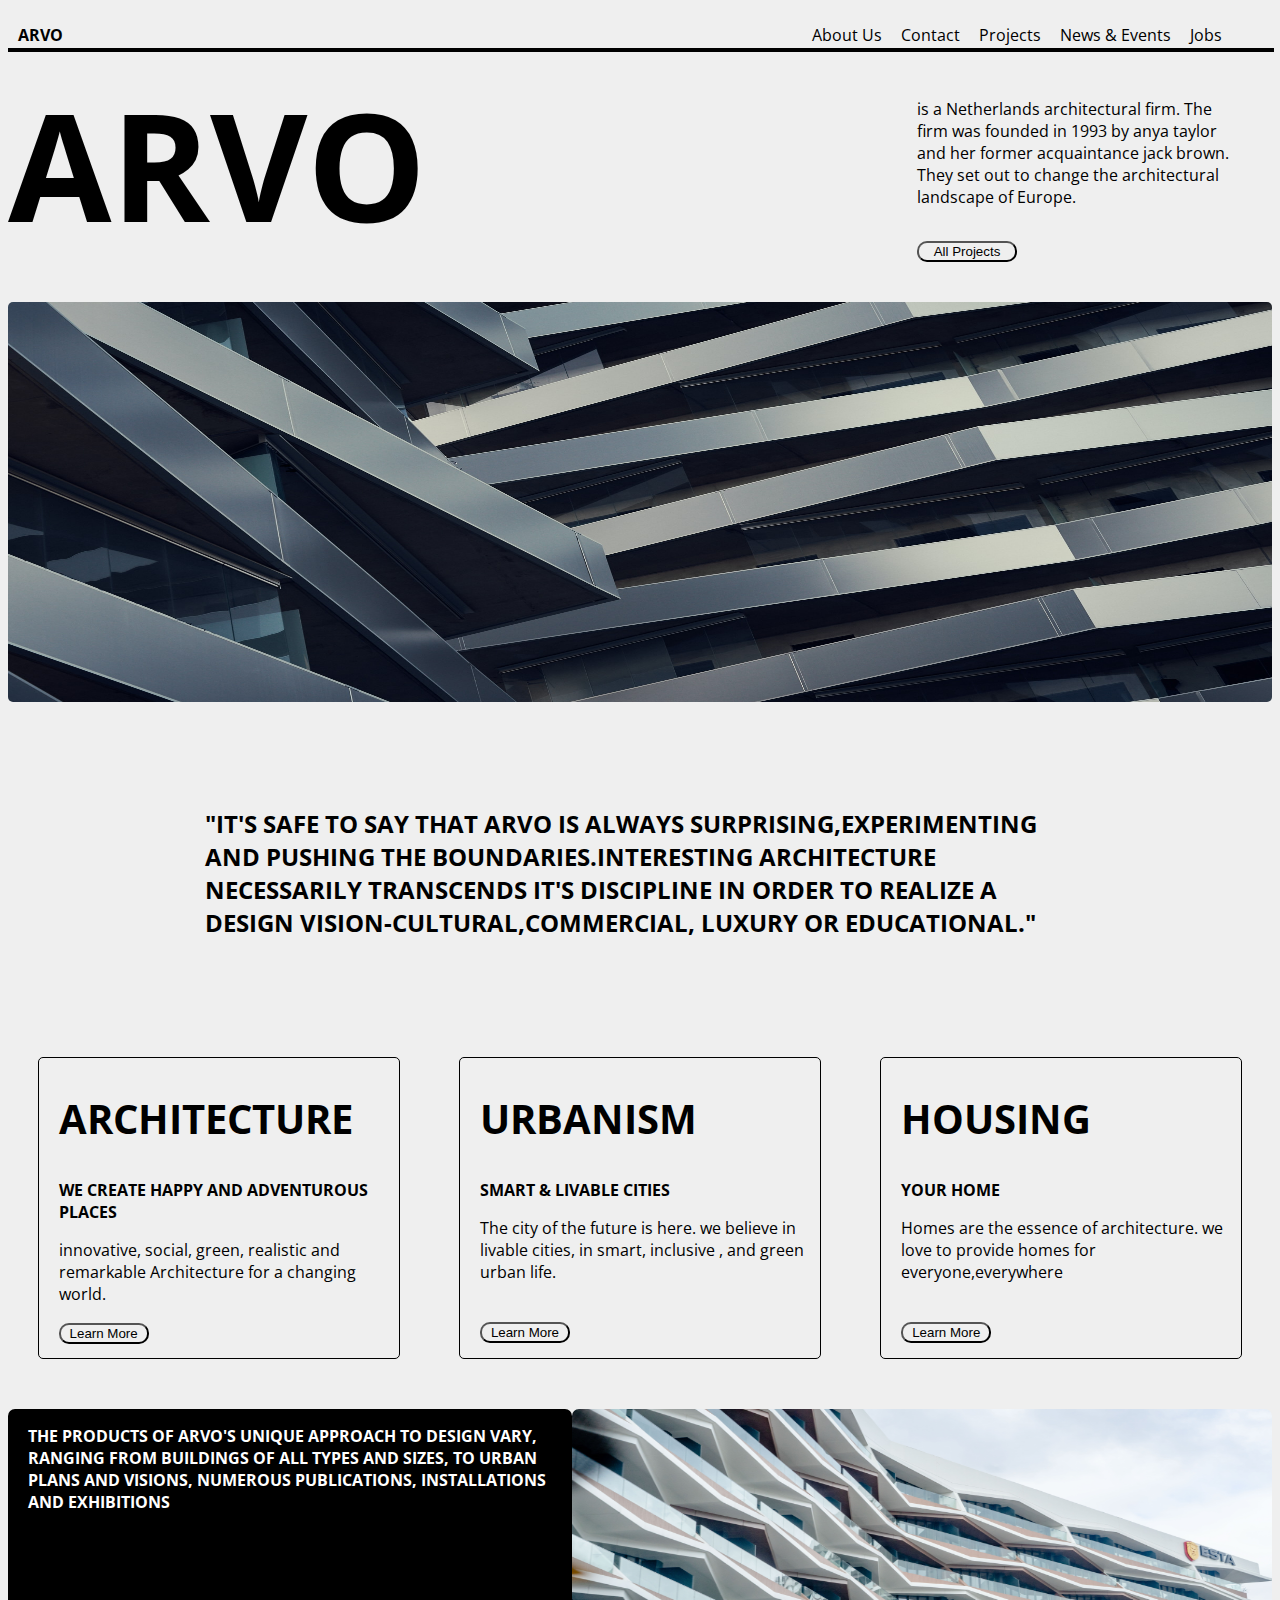
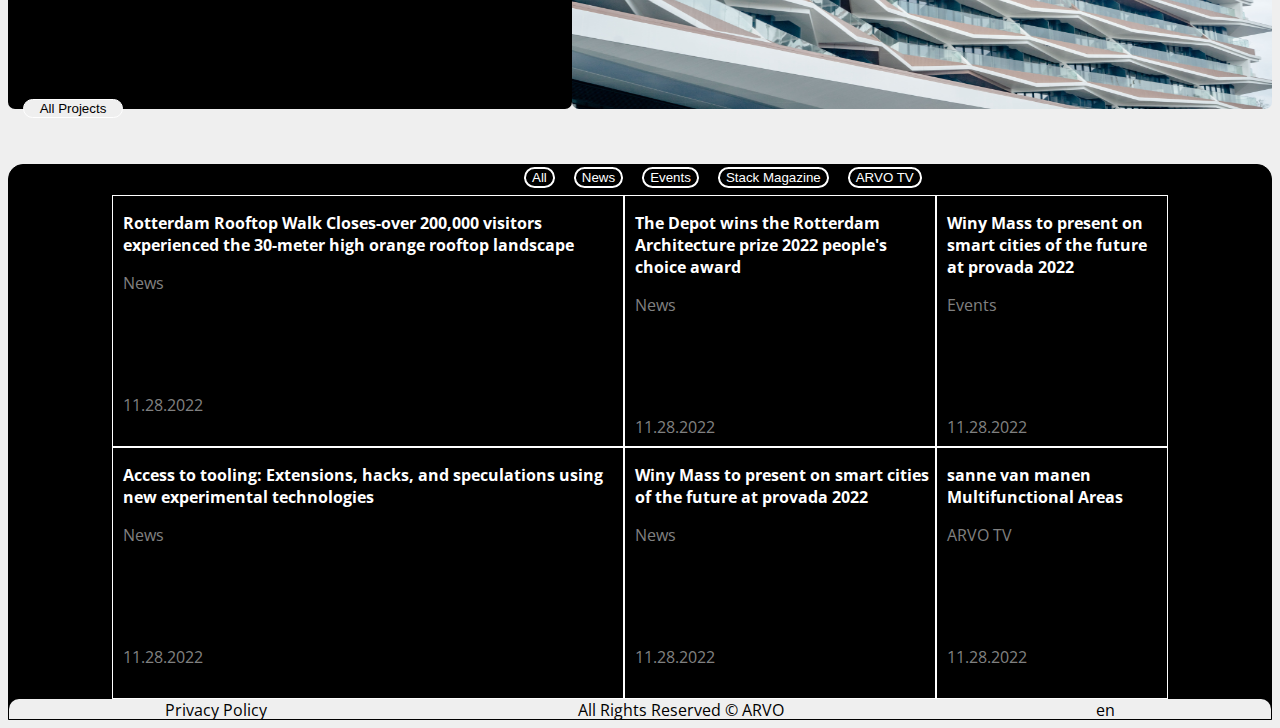
==== index.html @ e8e1a5c0 "add files" ====
<!doctype html>

<html>

<head>
	<title>Arvo Home</title>
	<meta charset="utf-8">
	<link rel="preconnect" href="https://fonts.googleapis.com">
<link rel="preconnect" href="https://fonts.gstatic.com" crossorigin>
<link href="https://fonts.googleapis.com/css2?family=Heebo:wght@300&family=Open+Sans:wght@400;800&display=swap" rel="stylesheet">
	<meta name="description" content="An Architecture site">
	<meta name="keywords" content=" architecture, arvo, buildings, home">
	<meta name="author" content="ibukunoluwa">
	<meta name="" content="">
	<link href="css/arvo.css" rel="stylesheet" type ="text/css">
</head>

<body>
	<div class="main_container"> 
	
		<nav>
			<p>ARVO</p>
			
			<ul>
				<li><a id="about" href="about.html">About Us</a></li>
				<li><a id="contact" href="contact.html">Contact</a></li>
				<li><a href="">Projects</a></li>
				<li><a href="">News & Events</a></li>
				<li><a href="">Jobs</a></li>
			
			</ul>
		</nav>
		<div class="underline"></div>
		<div class="heading">
		
			<h1>ARVO</h1>
			
			<div class="text_box"> <p>is a Netherlands architectural firm. The firm was founded in 1993 by anya taylor and her former acquaintance jack brown. They set out to change the architectural landscape of Europe.</p>
			
			<button>All Projects</button>
			</div>
			
		</div>
		
		<div class="banner">
			<img src="images/a11.jpg" alt="banner" height="400" width="100%">
		
		</div>
		
		<div class="text_container">
			<h2>"IT'S SAFE TO SAY THAT ARVO IS ALWAYS SURPRISING,EXPERIMENTING AND PUSHING THE BOUNDARIES.INTERESTING ARCHITECTURE NECESSARILY TRANSCENDS IT'S DISCIPLINE IN ORDER TO REALIZE A DESIGN VISION-CULTURAL,COMMERCIAL, LUXURY OR EDUCATIONAL."</h2>
		
		</div>
		
		<div class="container_2">
		<div class="box">
		<h2>ARCHITECTURE</h2>
		<P class="big_p">WE CREATE HAPPY AND ADVENTUROUS PLACES</P>
		<p class="small_p">innovative, social, green, realistic and remarkable Architecture for a changing world. </p>
		<button>Learn More</button>
		</div>
		
		<div class="box">
		<h2>URBANISM</h2>
		<P class="big_p">SMART & LIVABLE CITIES</P>
		
		<p class="small_p">The city of the future is here. we believe in livable cities, in smart, inclusive , and green urban life. </p>
		
		<button class="urbanism_button">Learn More</button>
		
		</div>
		<div class="box">
		<h2>HOUSING</h2>
		<P class="big_p">YOUR HOME</P>
		
		<p class="small_p">Homes are the essence of architecture. we love to provide homes for everyone,everywhere</p>
		
		<button class="housing_button">Learn More</button>
		
		</div>
		
		
		</div>
		
		<div class="container_3">
			<div class="box2">
			<p>THE PRODUCTS OF ARVO'S UNIQUE APPROACH TO DESIGN VARY, RANGING FROM BUILDINGS OF ALL TYPES AND SIZES, TO URBAN PLANS AND VISIONS, NUMEROUS PUBLICATIONS, INSTALLATIONS AND EXHIBITIONS</p>
			<button class="unique_button">All Projects</button>
			
			</div>
			<div class="box3">
				<img src="images/a6.jpg" alt="picture" width="700" height="300" >
			</div>
			
		
		</div>
		
		<footer>
			<div class="footer_buttons">
			
			<div class="footer_buttons2">
			
			<button>All</button>
			<button>News</button>
			<button>Events</button>
			<button>Stack Magazine</button>
			<button>ARVO TV</button>
			
			</div>
			
			</div>
			
			
			<div class="footer_div_container_1"> 
				<div class="footerbox1">
					<p class="bold_footer_p">Rotterdam Rooftop Walk Closes-over 200,000 visitors experienced the 30-meter high orange rooftop landscape</p>
					<p class="grey_news"> News</p>
					<p class="date">11.28.2022</p>
				</div>
				<div class="footerbox2">
					<p class="bold_footer_p">The Depot wins the Rotterdam Architecture prize 2022 people's choice award</p>
					<p class="grey_news"> News</p>
					<p class="date">11.28.2022</p>
				
				</div>
				<div class="footerbox3">
				<p class="bold_footer_p">Winy Mass to present on smart cities of the future at provada 2022</p>
					<p class="grey_news"> Events</p>
					<p class="date">11.28.2022</p>
				
				</div>
			
			</div>
			<div class="footer_div_container_2"> 
				<div class="footerbox4">
				
				<p class="bold_footer_p">Access to tooling: Extensions, hacks, and speculations using new experimental technologies</p>
					<p class="grey_news"> News</p>
					<p class="date">11.28.2022</p>
				</div>
				<div class="footerbox5">
				
				<p class="bold_footer_p">
					Winy Mass to present on smart cities of the future at provada 2022
				</p>
					<p class="grey_news">News</p>
					<p class="date">11.28.2022</p>
				</div>
				<div class="footerbox6">
				<p class="bold_footer_p">
					sanne van manen Multifunctional Areas
				</p>
					<p class="grey_news"> ARVO TV</p>
					<p class="date">11.28.2022</p>
				
				</div>
			
			</div>
			
			<div class="footer_grey">
			<span>Privacy Policy</span>
			<span>All Rights Reserved &copy ARVO</span>
			<span>en</span>
			</div>
		</footer>
		
	
	
	
	
	
	
	
	</div>
</body>
</html>
---- css/arvo.css ----
/*The css file for arvo.html*/

body{
	background-color: rgb(239,239,239);
	font-family: 'Open Sans', sans-serif;
	
}

.underline{
	border: 1px solid black;
	width: 100%;
	height:2px;
	background-color: black;
	
	
	
	
}

nav{
	position: absolute; 
	
	position: relative;
	height: 40px;
	text-decoration: underline;
}

nav p{
	
	display:inline-block;
	font-weight: bold;
	position: absolute;
	left: 10px;
	
	
	
}

nav ul{
	list-style-type:None;
	position: absolute;
	right: 50px;
	
}

nav li{
	display:inline-block;
	margin-left: 15px;
	
	
}

nav a{
	text-decoration:none;
	color:black;
}
nav a:hover{
	color: grey;
	
}
.heading{
	display: flex;
	flex-wrap: no-wrap;
	position: relative;
	height:250px;
	
	
	
	
	
}

h1{
	
	
	display: inline-block;
	font-weight: bold;
	font-size: 150px;
	height:200px;
	position: absolute; 
	top: 10px;
	padding:0;
	margin:0;
	
}

.heading .text_box{
	height: 250px;
	width: 350px; 
	position: absolute; 
	right: 20px;

	
	
}

.text_container h2{
	height:250px;
	width: 870px;
	margin: auto;
	padding-top:100px;
	
	 
}
.text_box p{
	padding:30px 15px 15px 15px;
	
}

.text_box button{
	width: 100px;
	text-align:center;
	margin-left:15px;
	border-radius:10px;
	
	
}

.text_box button:hover{
	background-color:black;
	color:white;
	
	
}

.banner img{
	
	border-radius: 5px;
}


.container_2{
	
	display: flex;		
}

.container_3 img{
	
	border-radius: 7px;		
}

.box{
	width:360px;
	height:300px;
	margin: auto;
	border-radius: 5px;
	border: 1px solid black;
	
	
}

.box:hover{
	border: 2px solid black;
}

.box h2{
	font-size: 40px;
	margin-left: 20px;
	padding: 0px;
	
	
}

.box .big_p{
	font-weight: bold;
	margin-left: 20px;
	padding: 0px;
	
	
}

.box .small_p{
	
	margin-left: 20px;
	padding: 0px;
	
	
}
.box button{
	
	margin-left: 20px;
	width: 90px;
	text-align:center;
	
	border-radius:10px;
	
	
}

.box button:hover{
	
	color: white;
	background-color: black;
	
	
}

.housing_button{
	margin-top: 23px;
	
}

.urbanism_button{
	margin-top: 23px;
	
}


.container_3{
	display: flex;
	margin-top:50px;
	
	
}

.box2{
	width: 700px;
	height: 300px;
	border-radius: 5px;
	background-color:black;
	border-radius: 7px;
	margin: auto;
}

.box2 p{
	font-weight: bold;
	margin-left: 20px;
	color:white;
	
	
}

.unique_button{
	width: 100px;
	text-align:center;
	margin-left:15px;
	border-radius:10px;
	margin-top: 170px;
	border: 1px solid white;
}

.unique_button:hover{
	color:white;
	background-color:grey;
	border: 1px solid white;
	
}


.box3{
	width: 700px;
	height: 300px;
	margin:auto;
	
}

.box3{
	border-radius: 7px;	
	
}

footer{
	border: 1px solid black;
	min-height: 100px;
	
	margin-top: 55px;
	border-top-left-radius:15px;
	border-top-right-radius:15px;
	background-color: black;
}

.footer_buttons{
	height:30px;
	
}
.footer_buttons2{
	display: inline-block;
	margin-left: 500px;
	
}

.footer_buttons2 button{
	
	background-color:black;
	text-align:center;
	margin-left:15px;
	border-radius:25px;
	border: 2px solid white;
	color: white;
}

.footer_buttons2 button:hover{
	
	background-color:grey;
}

.footer_div_container_1,.footer_div_container_2{
	display: flex;
	flex-wrap: no-wrap;
	justify-content: center;
	
	
	
}
.footerbox1,.footerbox4{
	width: 500px;
	height:250px;
	border: 1px solid white;
	padding-left: 10px;
	
}

.footerbox2,.footerbox5{
	width: 300px;
	height:250px;
	border: 1px solid white;
	padding-left: 10px;
}

.footerbox3,.footerbox6{
	width: 220px;
	height:250px;
	border: 1px solid white;
	padding-left: 10px;
}

.bold_footer_p{
	font-weight: bold;
	color: white;
	
}

.grey_news{
	color:grey;
}

.date{
	color: grey;
	margin-top: 100px;
}

.footer_grey{
	border-top-left-radius:10px;
	border-top-right-radius:10px;
	height: 20px;
	color: black;
	background-color: rgb(239,239,239);
	margin: auto;
	display: flex;
}

.footer_grey span{
	margin: auto;
}
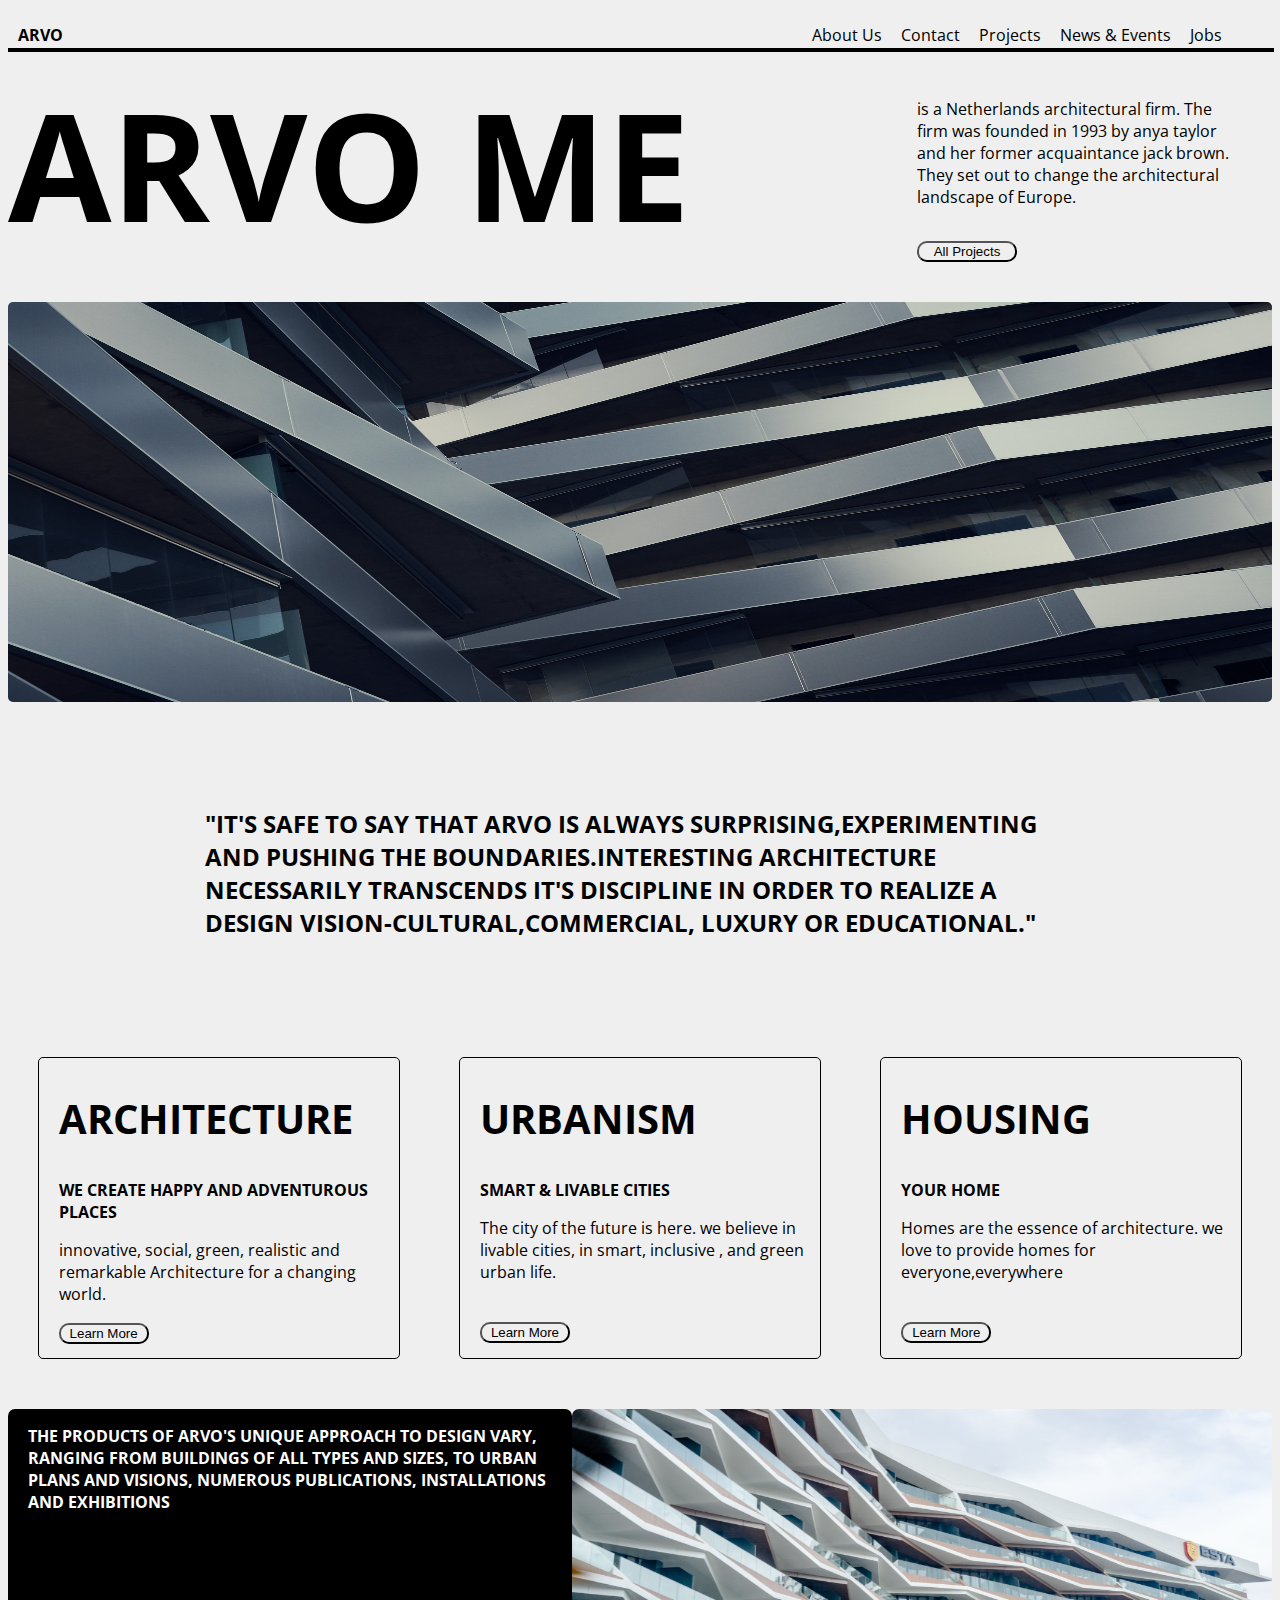
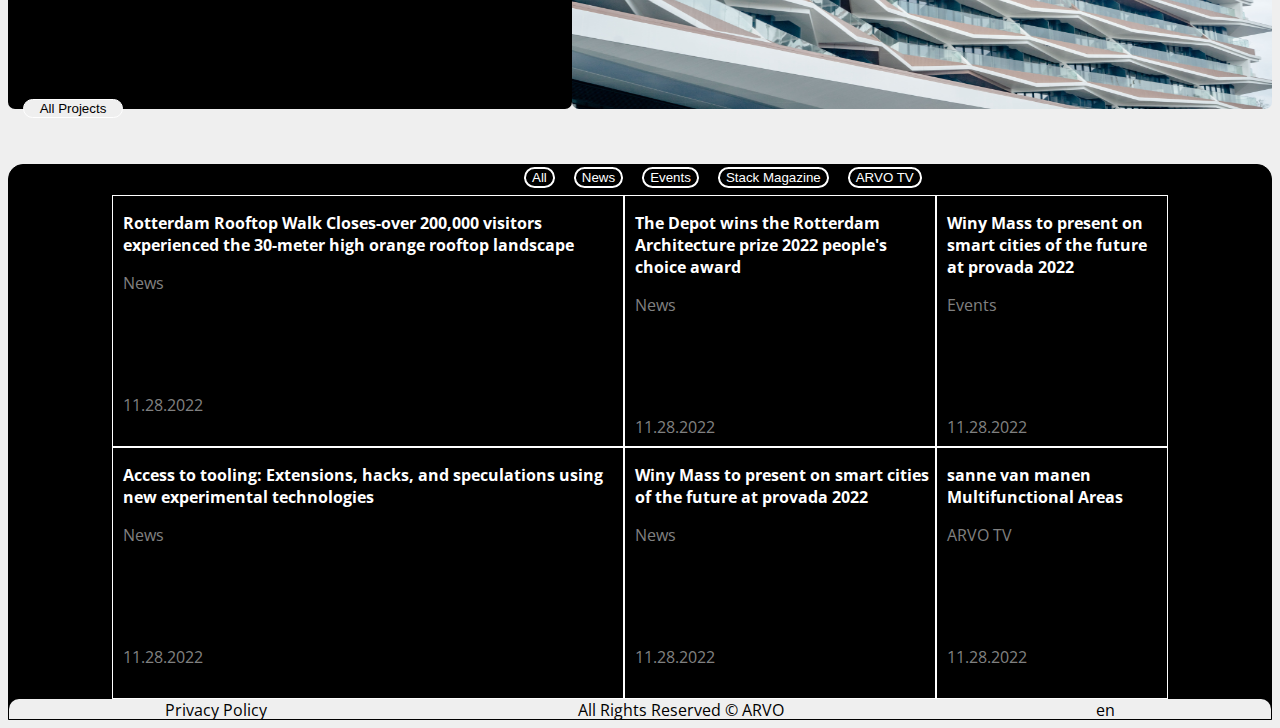
==== commit 9c0d40f7: "arvo me" ====
--- a/index.html
+++ b/index.html
@@ -33,7 +33,7 @@
 		<div class="underline"></div>
 		<div class="heading">
 		
-			<h1>ARVO</h1>
+			<h1>ARVO ME</h1>
 			
 			<div class="text_box"> <p>is a Netherlands architectural firm. The firm was founded in 1993 by anya taylor and her former acquaintance jack brown. They set out to change the architectural landscape of Europe.</p>
 			
@@ -55,7 +55,7 @@
 		<div class="container_2">
 		<div class="box">
 		<h2>ARCHITECTURE</h2>
-		<P class="big_p">WE CREATE HAPPY AND ADVENTUROUS PLACES</P>
+		<P class="big_p">WE CREATE HAPPY AND ADVENTUROUS PLACES </P>
 		<p class="small_p">innovative, social, green, realistic and remarkable Architecture for a changing world. </p>
 		<button>Learn More</button>
 		</div>
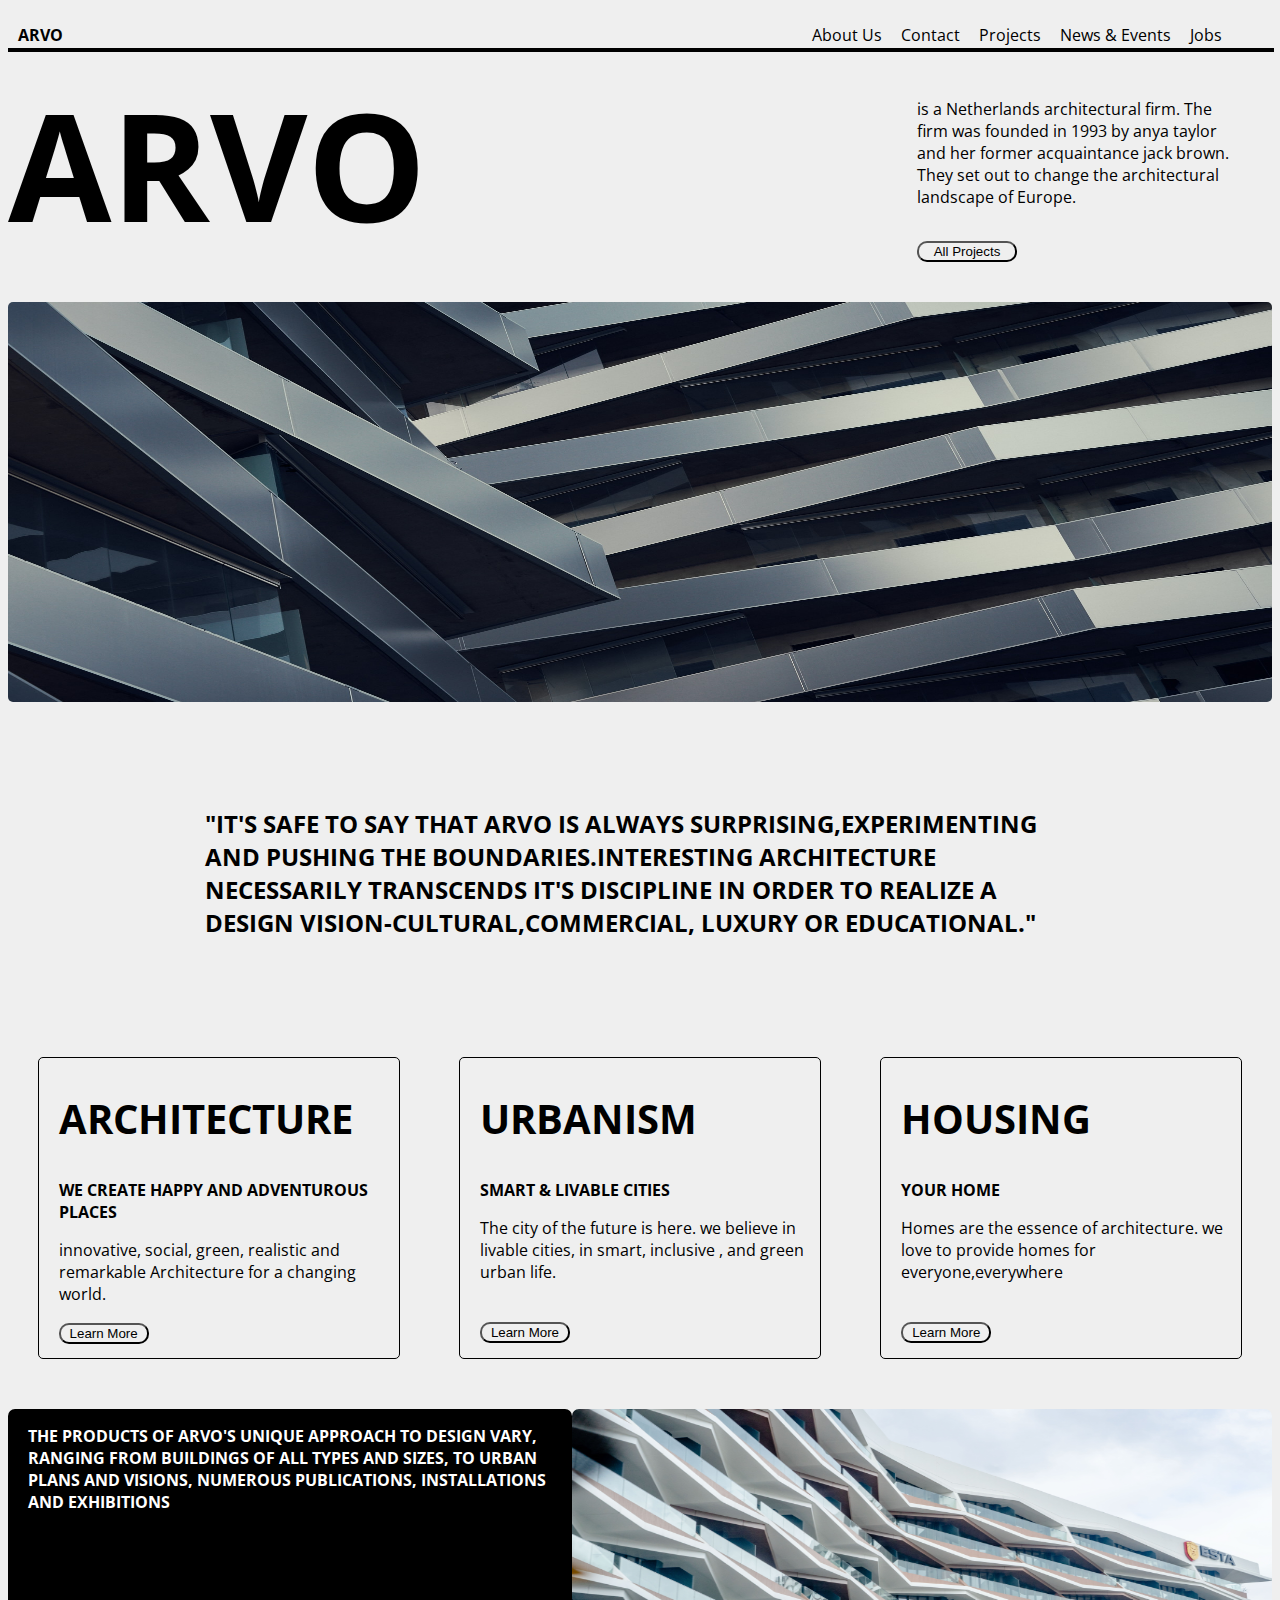
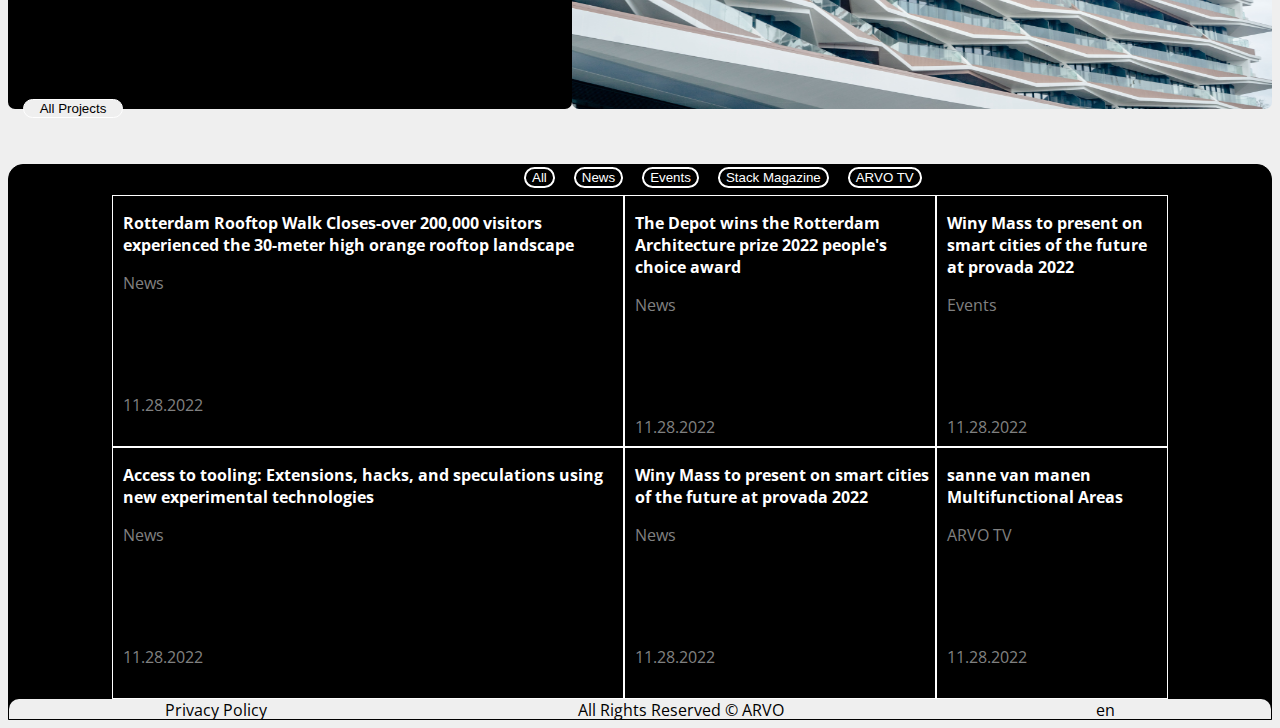
==== commit 67d0799b: "i reverted back to arvo" ====
--- a/index.html
+++ b/index.html
@@ -33,7 +33,7 @@
 		<div class="underline"></div>
 		<div class="heading">
 		
-			<h1>ARVO ME</h1>
+			<h1>ARVO</h1>
 			
 			<div class="text_box"> <p>is a Netherlands architectural firm. The firm was founded in 1993 by anya taylor and her former acquaintance jack brown. They set out to change the architectural landscape of Europe.</p>
 			
